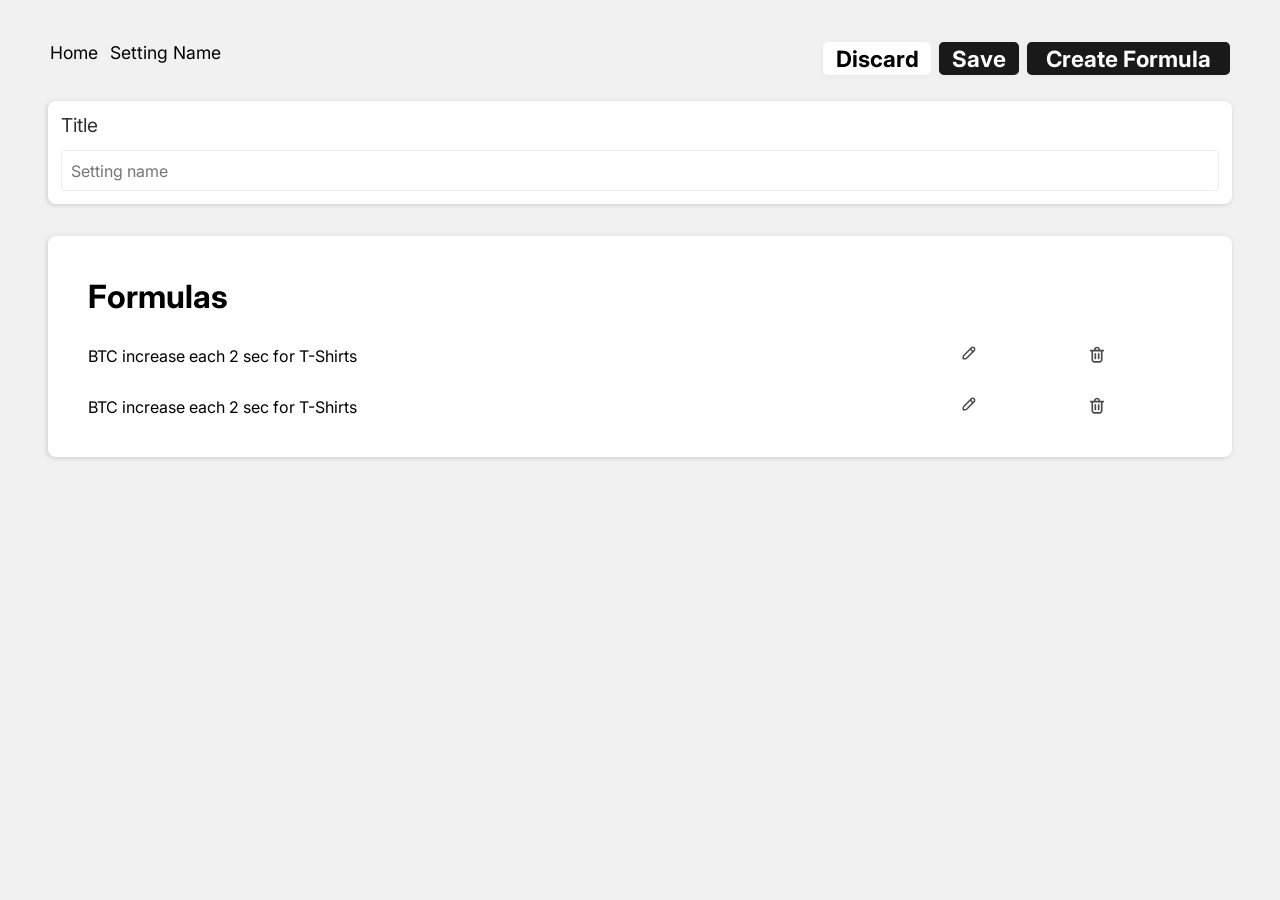
==== content.html @ b8313298 "Lab_6" ====
<!DOCTYPE html>
<html lang="en">
<head>
    <meta charset="UTF-8">
    <meta name="viewport" content="width=device-width, initial-scale=1.0">
    <link rel="stylesheet" href="resorses/file_css/index.css">
    <link rel="preconnect" href="https://fonts.googleapis.com">
    <link rel="preconnect" href="https://fonts.gstatic.com" crossorigin>    
    <link href="https://fonts.googleapis.com/css2?family=Inter:ital,opsz,wght@0,14..32,100..900;1,14..32,100..900&display=swap" rel="stylesheet">
    
    <title>Shopify</title>
</head>
<body>
    <section class="container1">
        <div class="link_to_pr">    
            <a id="home">Home</a> 
            <div>Setting Name</div>
        </div>
        <div class="buttons">
            <button class="discard">Discard</button>
            <button class="save">Save</button>
            <button class="create_formula" aria-controls="create-formula">Create Formula</button>
        </div>
    </section>

    <div class="text_input">
        <div class="text_i_article">Title</div>
        <div class="text_i">
            <input type="text" placeholder="Setting name" class="text_input_lol">
        </div>
    </div>

    <div class="bottommm">
        <div class="empty-state">
            <div class="image"><img class="image_0" src="resorses/_icons/Illustration.svg" alt="EMPTY"></div>
            <div class="t_1">Oopsie, seems that you have no formulas yet</div>
            <div class="t_2">Create your first formula!</div>
            <button class="b_0" aria-controls="create-formula">+</button>
        </div>
        <div class="formulas_s">
            <table class="table_formulas">
                <thead>
                    <tr>
                        <th class="formulas_article">Formulas</th>
                    </tr>
                </thead>
                <tbody id="formulasFolder">
                    <tr style="display: none;" class="formula-template">
                        <td>
                            <a class="linkToFormulasPage">BTC increase each 2 sec for T-Shirts</a>
                        </td>
                        <td>
                            <img class="pen" src="resorses/_icons/Pen.svg" alt="pen">
                        </td>
                        <td>
                            <img class="trash" src="resorses/_icons/Trash.svg" alt="delete" aria-controls="delete-formula">
                        </td>
                    </tr>
                    <tr class="formula-template">
                        <td>
                            <a class="linkToFormulasPage">BTC increase each 2 sec for T-Shirts</a>
                        </td>
                        <td>
                            <img class="pen" src="resorses/_icons/Pen.svg" alt="pen">
                        </td>
                        <td>
                            <img class="trash" src="resorses/_icons/Trash.svg" alt="delete" aria-controls="delete-formula">
                        </td>
                    </tr>
                    <tr class="formula-template">
                        <td>
                            <a class="linkToFormulasPage">BTC increase each 2 sec for T-Shirts</a>
                        </td>
                        <td>
                            <img class="pen" src="resorses/_icons/Pen.svg" alt="pen">
                        </td>
                        <td>
                            <img class="trash" src="resorses/_icons/Trash.svg" alt="delete" aria-controls="delete-formula">
                        </td>
                    </tr>
                </tbody>

            </table>
        </div>
    </div>
    <script type="application/json" id="state">
        {
            "currencies": [
                {
                    "id": 1,
                    "title": "BTC",
                    "value": 0.0001
                },
                {
                    "id": 2,
                    "title": "USDT",
                    "value": 1
                }
            ],
            "settings": [
                {
                    "id": 1,
                    "title": "BTC & USDT increase each 2 sec for T-Shirts",
                    "status": "active",
                    "formulas": [
                        {
                            "id": 1,
                            "title": "BTC in used for T-Shirts",
                            "formula": "X * Y",
                            "frequency": 2000,
                            "currency": "BTC",
                            "targets": {
                                "collectionsIds": [
                                    1,
                                    2
                                ],
                                "products": [
                                    {
                                        "id": 1,
                                        "variantsIds": [
                                            1,
                                            2
                                        ]
                                    }
                                ]
                            }
                        },
                        {
                            "id": 1,
                            "title": "USDT in used for hoodies",
                            "formula": "X + Y",
                            "frequency": 2000,
                            "currency": "USDT",
                            "targets": {
                                "collectionsIds": [
                                    3,
                                    4
                                ],
                                "products": [
                                    {
                                        "id": 3,
                                        "variants": [
                                            1,
                                            2,
                                            3
                                        ]
                                    }
                                ]
                            }
                        }
                    ]
                }
            ],
            "collections": [
                {
                    "id": 1,
                    "title": "T-Shirts"
                },
                {
                    "id": 2,
                    "title": "Hoodies"
                },
                {
                    "id": 3,
                    "title": "Socks"
                },
                {
                    "id": 4,
                    "title": "Caps"
                }
            ],
            "products": [
                {
                    "id": 1,
                    "title": "Product 1",
                    "price": 11,
                    "variants": [
                        {
                            "id": 1,
                            "title": "Black",
                            "price": 11
                        },
                        {
                            "id": 2,
                            "title": "Red",
                            "price": 12
                        },
                        {
                            "id": 3,
                            "title": "White",
                            "price": 13
                        }
                    ]
                },
                {
                    "id": 2,
                    "title": "Product 2",
                    "price": 15,
                    "variants": []
                },
                {
                    "id": 3,
                    "title": "Product 3",
                    "price": 20.99,
                    "variants": [
                        {
                            "id": 1,
                            "title": "Black",
                            "price": 29.99
                        },
                        {
                            "id": 2,
                            "title": "Red",
                            "price": 20.99
                        },
                        {
                            "id": 3,
                            "title": "White",
                            "price": 29.99
                        }
                    ]
                },
                {
                    "id": 4,
                    "title": "Product 4",
                    "price": 50,
                    "variants": [
                        {
                            "id": 1,
                            "title": "XXL",
                            "price": 55.99
                        },
                        {
                            "id": 2,
                            "title": "XL",
                            "price": 51.99
                        },
                        {
                            "id": 3,
                            "title": "L",
                            "price": 50
                        }
                    ]
                }
            ]
        }        
    </script>

    <script src="resorses/JS/edit.js"></script>
</body>
</html>
---- resorses/file_css/index.css ----
@charset "UTF-8";
* {
  padding: 0px;
  margin: 0px;
  border: none;
}

*,
*::before,
*::after {
  box-sizing: border-box;
}

/* Links */
a, a:link, a:visited {
  text-decoration: none;
}

a:hover {
  text-decoration: none;
}

/* Common */
aside, nav, footer, header, section, main {
  display: block;
}

h1, h2, h3, h4, h5, h6, p {
  font-size: inherit;
  font-weight: inherit;
}

ul, ul li {
  list-style: none;
}

img {
  vertical-align: top;
}

img, svg {
  height: auto;
}

address {
  font-style: normal;
}

/* Form */
input, textarea, button, select {
  font-family: inherit;
  font-size: inherit;
  color: inherit;
  background-color: transparent;
}

input::-ms-clear {
  display: none;
}

button, input[type=submit] {
  display: inline-block;
  box-shadow: none;
  background-color: transparent;
  background: none;
  cursor: pointer;
}

input:focus, input:active,
button:focus, button:active {
  outline: none;
}

button::-moz-focus-inner {
  padding: 0;
  border: 0;
}

label {
  cursor: pointer;
}

legend {
  display: block;
}

button {
  background: none;
  border: none;
}

/* Медиа-запросы для экранов до 768px */
/* Медиа-запросы для экранов до 480px */
@media (max-width: 480px) {
  .formulas_s {
    margin: 1.4rem 0.8rem !important;
    border-radius: 0.5rem !important;
  }
  .formulas {
    min-width: 22rem !important;
    border-radius: 0.5rem !important;
  }
  .text_input {
    margin: 1rem !important;
    border-radius: 0.5rem !important;
  }
  .menu {
    flex-direction: column;
    width: 100%;
  }
  .link_to_pr {
    justify-content: center;
    width: 100%;
    padding: 0.8rem 1rem;
    background-color: white;
    align-items: center;
    flex-direction: column;
  }
  .link_to_pr a {
    align-items: center;
    text-align: center;
  }
  .link_to_pr div {
    text-align: center;
    background-color: rgba(0, 250, 137, 0.349);
    width: 100%;
    padding: 0.5rem;
  }
  .menu_button:last-child {
    border-bottom-left-radius: 0.3rem;
    border-bottom-right-radius: 0.3rem;
  }
  .menu_radio:first-child + .menu_button {
    border-top-right-radius: 0.3rem !important;
    border-bottom-left-radius: 0 !important;
  }
  .menu_button {
    padding: 0.5rem 0.8rem;
    width: 100%;
    text-align: center;
  }
  .container1 {
    margin: 0 !important;
    padding: 1rem !important;
    display: flex;
    justify-content: center;
    align-items: center;
    flex-direction: column !important;
    gap: 1rem;
  }
  .container1 .buttons {
    flex-direction: column;
    width: 100%;
  }
  .container1 .buttons button {
    border-radius: 0 !important;
    width: 100%;
    padding: 0.4rem;
  }
  .container1 .buttons button:last-child {
    border-bottom-left-radius: 2rem !important;
    border-bottom-right-radius: 2rem !important;
  }
  .flex_0 {
    flex-direction: column !important;
    margin: 1rem !important;
    gap: 0 !important;
  }
  .flex_0 .Formula_sq {
    margin: 0.5rem 0;
    border-radius: 0.5rem !important;
  }
  .flex_0 .Containers_with_books_2 {
    width: 100%;
    gap: 0;
  }
  .buttons_list {
    flex-direction: column;
  }
  .buttons_list button {
    border-radius: 0.5rem !important;
  }
}
body {
  background: #F1F1F1;
  font-family: "Inter";
  margin: 1rem;
}

h1 {
  color: #303030;
  font-size: 2rem;
}

.trash, .pen:hover, .discard:hover, .create_formula:hover, .save:hover {
  cursor: pointer;
}

/* 
-------------------------------------------------------------------
index-page
-------------------------------------------------------------------
 */
.status {
  padding: 0.5rem;
}

.status div {
  display: inline;
  background-color: rgba(196, 196, 196, 0.3);
  padding: 0.2rem 0.5rem;
  border-radius: 0.5rem;
  margin-left: 0.5rem;
}

.st_active {
  background-color: rgba(0, 250, 137, 0.349) !important;
}

.settings {
  font-weight: bold;
  margin-top: 2rem;
  font-size: 2rem;
  margin: 1rem;
}

.container {
  margin: 1rem;
}

.table {
  background-color: white;
  border-radius: 0.5rem;
  box-shadow: -1px 1px 5px rgb(204, 204, 204);
  padding: 0 0.2rem;
  width: 100%;
  text-align: left;
  margin: 1rem 0;
  border-color: 1px solid rgba(196, 196, 196, 0.3294117647);
}
.table td {
  border-top: 1px solid rgba(196, 196, 196, 0.3294117647);
}

th, td {
  padding: 0.9rem;
}

.menu {
  background-color: white;
  width: 100%;
  display: flex;
  margin: 1rem 0;
  border-radius: 0.3rem;
  box-shadow: -1px 1px 5px rgb(204, 204, 204);
}

.menu_button {
  padding: 0.8rem 1.6rem;
}

.menu_button:hover {
  background-color: rgb(255, 0, 0);
  color: white;
  transition: 0.25s;
}

.menu_button:active {
  background-color: rgba(7, 94, 66, 0.393);
  color: white;
  transition: 0;
}

.menu_radio {
  display: none;
}

.menu_radio:checked + .menu_button {
  background-color: black;
  color: white;
}

.menu_radio:first-child + .menu_button {
  border-radius: 0.3rem;
  border-bottom-right-radius: 0;
  border-top-right-radius: 0;
}

/* 
-------------------------------------------------------------------
content-page
-------------------------------------------------------------------
*/
.container1 {
  display: flex;
  padding: 1.6rem;
  flex-direction: row;
}

.buttons {
  text-align: right;
  display: flex;
  gap: 0.5rem;
  margin: 0 0.5rem;
}

.link_to_pr {
  text-align: left;
  display: flex;
  flex: 1;
  font-size: 1.1rem;
  margin: 0 0.5rem;
  gap: 0.8rem;
}

.text_input {
  background-color: white;
  border-radius: 0.5rem;
  box-shadow: -1px 1px 5px rgb(204, 204, 204);
  max-width: 100%;
  padding: 0.8rem;
  margin: 2rem;
  margin-top: 0;
}

.text_i {
  border-collapse: collapse;
  border: 1px solid rgba(196, 196, 196, 0.3294117647);
  padding: 0.6rem;
  border-radius: 0.3rem;
}

.text_i_article {
  color: #303030;
  font-size: 1.2rem;
  margin: 0 0 0.8rem 0;
}

.text_input_lol {
  width: 100%;
}

.discard, .create_formula, .save {
  box-shadow: -1px 1px 5px rgba(229, 229, 229, 0.649);
  display: flex;
  justify-content: center;
  align-items: center;
  font-size: 1.4rem;
  font-weight: bold;
}

.discard {
  background-color: white;
  padding: 0.2rem 0.8rem;
  border-radius: 0.3rem;
}

.create_formula {
  background-color: rgb(25, 25, 25);
  padding: 0.2rem 1.2rem;
  border-radius: 0.3rem;
  color: white;
}

.save {
  background-color: rgb(25, 25, 25);
  color: white;
  padding: 0.2rem 0.8rem;
  border-radius: 0.3rem;
}

.discard:hover, .save:hover, .create_formula:hover {
  opacity: 0.95;
}

.empty-state {
  background-color: white;
  border-radius: 0.5rem;
  box-shadow: -1px 1px 5px rgb(204, 204, 204);
  display: flex;
  justify-content: center;
  align-items: center;
  margin: 0 auto;
  min-height: 26rem;
  min-width: 18rem;
  max-width: 50vw;
  height: 64vh;
  flex-direction: column;
  gap: 0.8rem;
}

.t_1 {
  margin: 0 0.5rem;
  font-size: 1.8rem;
  font-weight: bold;
  text-align: center;
}

.b_0 {
  box-shadow: -1px 1px 5px rgba(229, 229, 229, 0.649);
  display: flex;
  justify-content: center;
  align-items: center;
  background-color: rgb(25, 25, 25);
  color: white;
  font-weight: bold;
  padding: 0.5rem;
  width: 2.2rem;
  border-radius: 0.5rem;
}

.image_0 {
  min-height: 10rem;
  height: 23.6vh;
}

.formulas_s {
  background-color: white;
  border-radius: 0.5rem;
  box-shadow: -1px 1px 5px rgb(204, 204, 204);
  padding: 1rem;
  max-width: 100%;
  background-color: white;
  border-radius: 0.5rem;
  margin: 1.4rem 2rem;
}

.linkToFormulasPage:hover {
  cursor: pointer;
}

.table_formulas {
  width: 100%;
  padding: 0.5rem;
  text-align: left;
  font-size: 1rem;
}

.formulas_article {
  font-weight: bold;
  font-size: 2rem;
}

/* 
-------------------------------------------------------------------
formulas-page
-------------------------------------------------------------------
*/
.flex_0 {
  display: flex;
  align-items: flex-start;
  gap: 2.2rem;
  margin: 2rem;
}

.Formula_sq {
  background-color: white;
  border-radius: 0.5rem;
  box-shadow: -1px 1px 5px rgb(204, 204, 204);
  padding: 2rem 1.2rem;
  width: 100%;
}

.Containers_with_books_1 {
  display: flex;
  flex: 1.4;
}

.Containers_with_books_2 {
  display: flex;
  flex: 1;
  flex-direction: column;
  gap: 2.2rem;
}

.article_of_sq {
  margin-bottom: 0.2rem;
}

.t_1_0 {
  margin-bottom: 0.8rem;
}

.t_2_0 {
  margin-top: 0.2rem;
  margin-bottom: 0.85rem;
}

.search_0 {
  border: 1px solid #a5a5a5;
  padding: 0.5rem;
  border-radius: 0.3rem;
  display: flex;
  gap: 0.5rem;
}

.book_container {
  border: 1px solid #a5a5a5;
  padding: 0.9rem;
  display: flex;
  border-radius: 0.5rem;
  flex-direction: column;
  margin-top: 1.6rem;
}

.book_content {
  display: flex;
  gap: 0.8rem;
  padding: 1.1rem;
  border-bottom: 1px solid #d3d3d3;
}

.book_icon {
  border-radius: 0.3rem;
  border: 1px solid #d3d3d3;
}

.book_content_title {
  font-size: 1.1rem;
  font-weight: bold;
  align-self: center;
}

.books_content .book_content:last-child {
  border: none;
}

.book_save_button {
  box-shadow: -1px 1px 5px rgba(229, 229, 229, 0.649);
  display: flex;
  justify-content: center;
  align-items: center;
  width: 100%;
  padding: 0.5rem;
  background-color: rgb(25, 25, 25);
  color: white;
  border-radius: 0.3rem;
}

.books_content {
  overflow: auto;
  max-height: 19rem;
  margin: 0.2rem 0;
}

.checkboxes_list {
  display: flex;
  flex-direction: column;
  align-items: flex-start;
  padding: 0.9rem;
}

.search_0_1 {
  margin: 2rem 0.8rem;
  margin-bottom: 0;
}

.checkbox_square {
  width: 100%;
  display: flex;
  border-bottom: 1px solid #d3d3d3;
}
.checkbox_square .book_content {
  border-bottom: none;
}

.buttons_list {
  width: 100%;
  display: flex;
  gap: 0.2rem;
}

.book_cancel_button {
  box-shadow: -1px 1px 5px rgba(229, 229, 229, 0.649);
  display: flex;
  justify-content: center;
  align-items: center;
  width: 100%;
  background-color: white;
  color: black;
  padding: 0.3rem;
  border-radius: 0.3rem;
  border: 1px solid #d3d3d3;
}

.checkbox_square:last-child {
  border: none;
}

.checkbox_some {
  display: flex;
  flex-direction: column;
  width: 100%;
  border-bottom: 1px solid #d3d3d3;
}

.checkbox_some .checkbox_square {
  padding-left: 2.4rem;
  border: none;
}

.checkbox_some .checkbox_square:first-child {
  padding-left: 0;
}

.checkbox_some:last-child {
  border: none;
}

.checkbox_some .checkbox_square .book_content {
  padding: 0.8rem;
}

.div_with_selected_checkbox {
  display: flex;
  gap: 0.8rem;
  visibility: hidden;
}

.nav {
  display: flex;
  justify-content: space-between;
  align-items: center;
}

.btn-primary {
  background-color: rgb(25, 25, 25);
  color: white;
  border-radius: 0.3rem;
  padding: 0.6rem;
}

.shablon {
  display: none;
}

.hidden {
  display: none;
}

#home {
  cursor: pointer;
}
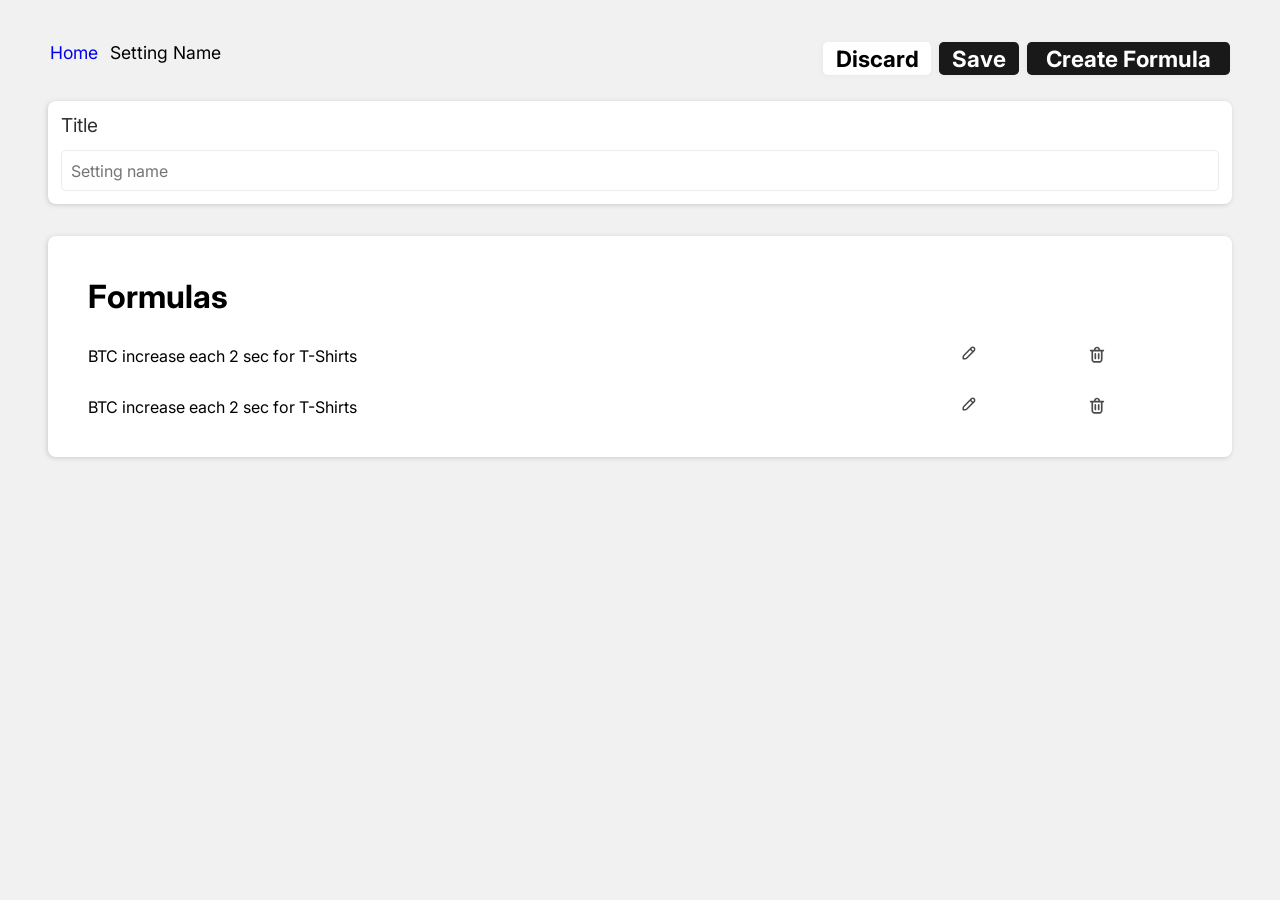
==== commit 235d0dc1: "Do_Lab_8" ====
--- a/content.html
+++ b/content.html
@@ -13,7 +13,7 @@
 <body>
     <section class="container1">
         <div class="link_to_pr">    
-            <a id="home">Home</a> 
+            <a id="home" href="index.html">Home</a> 
             <div>Setting Name</div>
         </div>
         <div class="buttons">
--- a/resorses/file_css/index.css
+++ b/resorses/file_css/index.css
@@ -92,6 +92,9 @@
 /* Медиа-запросы для экранов до 768px */
 /* Медиа-запросы для экранов до 480px */
 @media (max-width: 480px) {
+  .menu {
+    max-height: none !important;
+  }
   .formulas_s {
     margin: 1.4rem 0.8rem !important;
     border-radius: 0.5rem !important;
@@ -221,7 +224,6 @@
   font-weight: bold;
   margin-top: 2rem;
   font-size: 2rem;
-  margin: 1rem;
 }
 
 .container {
@@ -249,6 +251,7 @@
 .menu {
   background-color: white;
   width: 100%;
+  max-height: 3rem;
   display: flex;
   margin: 1rem 0;
   border-radius: 0.3rem;
@@ -256,7 +259,7 @@
 }
 
 .menu_button {
-  padding: 0.8rem 1.6rem;
+  padding: 0.9rem 1.6rem;
 }
 
 .menu_button:hover {
@@ -276,8 +279,7 @@
 }
 
 .menu_radio:checked + .menu_button {
-  background-color: black;
-  color: white;
+  border-bottom: 3px solid rgb(255, 0, 0);
 }
 
 .menu_radio:first-child + .menu_button {
@@ -443,7 +445,7 @@
 
 /* 
 -------------------------------------------------------------------
-formulas-page
+formula-page
 -------------------------------------------------------------------
 */
 .flex_0 {
@@ -507,12 +509,12 @@
   display: flex;
   gap: 0.8rem;
   padding: 1.1rem;
-  border-bottom: 1px solid #d3d3d3;
+  border-bottom: 1px solid rgba(208, 208, 208, 0.462745098);
 }
 
 .book_icon {
   border-radius: 0.3rem;
-  border: 1px solid #d3d3d3;
+  border: 1px solid rgba(208, 208, 208, 0.462745098);
 }
 
 .book_content_title {
@@ -538,8 +540,8 @@
 }
 
 .books_content {
-  overflow: auto;
-  max-height: 19rem;
+  overflow: hidden;
+  max-height: 14.25rem;
   margin: 0.2rem 0;
 }
 
@@ -558,7 +560,7 @@
 .checkbox_square {
   width: 100%;
   display: flex;
-  border-bottom: 1px solid #d3d3d3;
+  border-bottom: 1px solid rgba(208, 208, 208, 0.462745098);
 }
 .checkbox_square .book_content {
   border-bottom: none;
@@ -580,7 +582,7 @@
   color: black;
   padding: 0.3rem;
   border-radius: 0.3rem;
-  border: 1px solid #d3d3d3;
+  border: 1px solid rgba(208, 208, 208, 0.462745098);
 }
 
 .checkbox_square:last-child {
@@ -591,7 +593,7 @@
   display: flex;
   flex-direction: column;
   width: 100%;
-  border-bottom: 1px solid #d3d3d3;
+  border-bottom: 1px solid rgba(208, 208, 208, 0.462745098);
 }
 
 .checkbox_some .checkbox_square {
@@ -640,4 +642,21 @@
 
 #home {
   cursor: pointer;
+}
+
+.t-stylish {
+  padding: 0.5rem 0 0.5rem 0;
+  text-align: center;
+  color: rgb(113, 113, 113);
+  border-bottom: 1px solid rgba(208, 208, 208, 0.462745098);
+}
+
+.book_input {
+  display: none;
+}
+
+.book_radio {
+  display: flex;
+  gap: 0.8rem;
+  width: 100%;
 }
